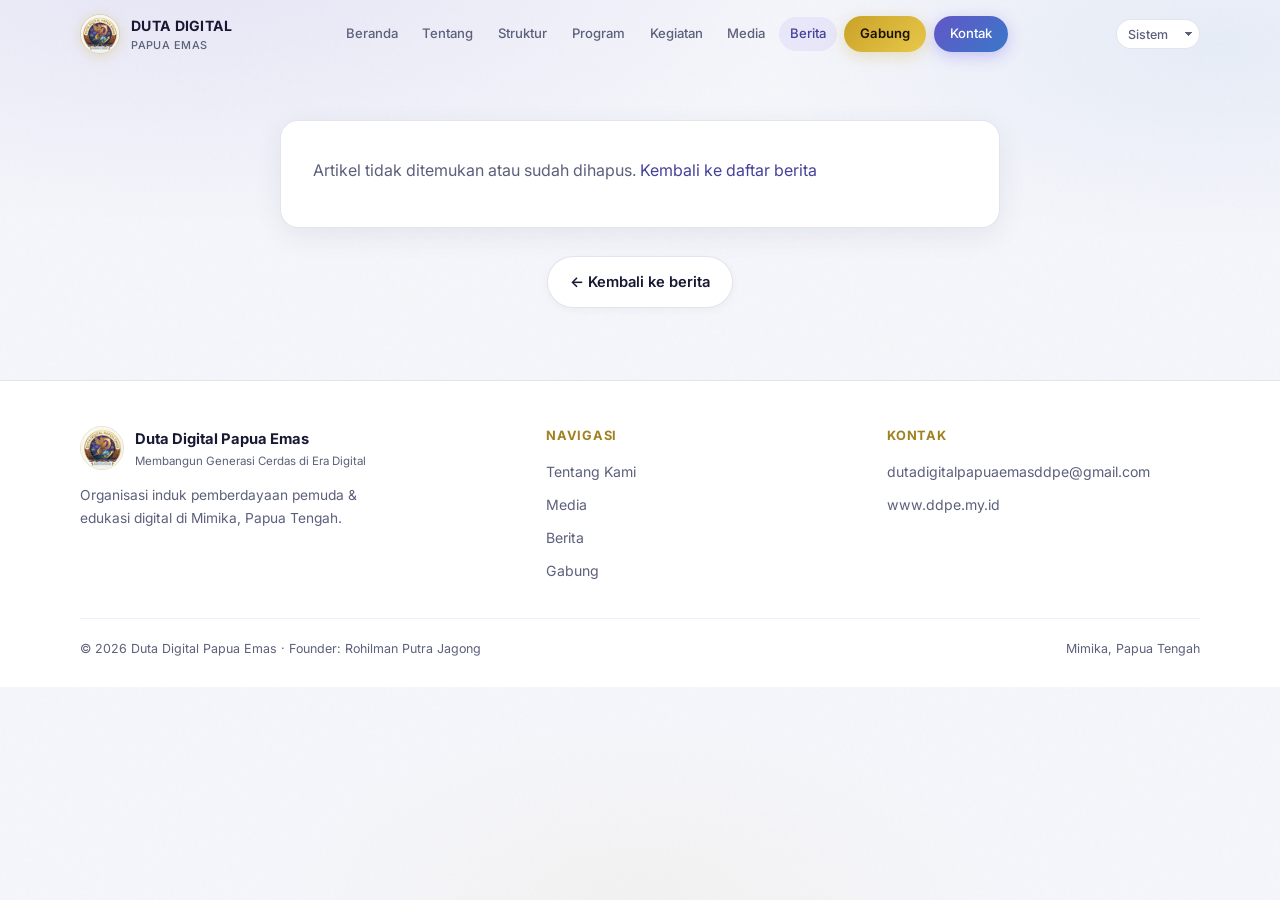
==== artikel.html @ 8ffb76f4 "Update DDPE website and Supabase integration" ====
<!DOCTYPE html>
<html lang="id">
<head>
  <meta charset="UTF-8" />
  <meta name="viewport" content="width=device-width, initial-scale=1.0" />
  <title>Artikel · Duta Digital Papua Emas</title>
  <meta name="description" content="Artikel resmi DDPE" />
  <link rel="canonical" href="https://ddpe.my.id/artikel.html" />
  <meta property="og:type" content="article" />
  <meta property="og:url" content="https://ddpe.my.id/artikel.html" />
  <meta property="og:title" content="Artikel · Duta Digital Papua Emas" />
  <meta property="og:description" content="Artikel resmi DDPE" />
  <meta property="og:image" content="https://ddpe.my.id/assets/logo-ddpe.jpg" />
  <link rel="icon" href="assets/logo-ddpe.jpg" />
  <link rel="preconnect" href="https://fonts.googleapis.com" />
  <link rel="preconnect" href="https://fonts.gstatic.com" crossorigin />
  <link href="https://fonts.googleapis.com/css2?family=Inter:wght@400;500;600;700;800&display=swap" rel="stylesheet" />
  <link rel="stylesheet" href="css/main.css" />
  <script>!function(){var e=localStorage.getItem("ddpe-theme")||"system",t=e==="dark"||e==="system"&&matchMedia("(prefers-color-scheme: dark)").matches;document.documentElement.classList.toggle("dark",t)}();</script>
  <style>
    .article-cover {
      width: 100%;
      max-height: 360px;
      object-fit: cover;
      border-radius: 14px;
      margin-bottom: 1.5rem;
      border: 1px solid var(--border);
    }
  </style>
</head>
<body>
  <div class="bg-layer"></div>
  <div class="bg-noise"></div>
  <nav class="navbar" id="navbar">
    <div class="container nav-inner">
      <a href="index.html" class="nav-brand">
        <img src="assets/logo-ddpe.jpg" alt="Logo DDPE" />
        <div>DUTA DIGITAL<span>PAPUA EMAS</span></div>
      </a>
      <button class="nav-toggle" id="navToggle" aria-label="Menu"><span></span><span></span><span></span></button>
      <div class="nav-links" id="navLinks">
        <a href="index.html">Beranda</a>
        <a href="tentang.html">Tentang</a>
        <a href="struktur.html">Struktur</a>
        <a href="program.html">Program</a>
        <a href="kegiatan.html">Kegiatan</a>
        <a href="media.html">Media</a>
        <a href="berita.html" class="active">Berita</a>
        <a href="gabung.html" class="btn-join">Gabung</a>
        <a href="kontak.html" class="btn-nav">Kontak</a>
      </div>
      <div id="theme-toggle-container"></div>
    </div>
  </nav>

  <div class="article-wrap">
    <div class="container">
      <article id="articleRoot" class="article-formal">
        <p style="color:var(--text-muted);">Memuat artikel…</p>
      </article>
      <div style="text-align:center;margin-top:1.75rem;">
        <a href="berita.html" class="btn btn-ghost">← Kembali ke berita</a>
      </div>
    </div>
  </div>

  <footer class="footer">
    <div class="container">
      <div class="footer-grid">
        <div>
          <div class="footer-brand">
            <img src="assets/logo-ddpe.jpg" alt="DDPE" />
            <div>
              <strong>Duta Digital Papua Emas</strong>
              <span>Membangun Generasi Cerdas di Era Digital</span>
            </div>
          </div>
          <p>Organisasi induk pemberdayaan pemuda &amp; edukasi digital di Mimika, Papua Tengah.</p>
        </div>
        <div>
          <h4>Navigasi</h4>
          <ul>
            <li><a href="tentang.html">Tentang Kami</a></li>
            <li><a href="media.html">Media</a></li>
            <li><a href="berita.html">Berita</a></li>
            <li><a href="gabung.html">Gabung</a></li>
          </ul>
        </div>
        <div>
          <h4>Kontak</h4>
          <ul>
            <li><a href="mailto:dutadigitalpapuaemasddpe@gmail.com">dutadigitalpapuaemasddpe@gmail.com</a></li>
            <li><a href="https://www.ddpe.my.id">www.ddpe.my.id</a></li>
          </ul>
        </div>
      </div>
      <div class="footer-bottom">
        <span>© 2026 Duta Digital Papua Emas · Founder: Rohilman Putra Jagong</span>
        <span>Mimika, Papua Tengah</span>
      </div>
    </div>
  </footer>
  <script src="js/news-config.js"></script>
  <script src="js/news-store.js"></script>
  <script src="js/theme.js" defer></script>
  <script src="js/main.js"></script>
  <script>
    (function () {
      var params = new URLSearchParams(location.search);
      var id = params.get("id") || "";
      var root = document.getElementById("articleRoot");
      DDPENews.byIdAsync(id).then(function (a) {
        if (!a) {
          root.innerHTML = '<p style="color:var(--text-muted);">Artikel tidak ditemukan atau sudah dihapus. <a href="berita.html" style="color:var(--purple-deep);">Kembali ke daftar berita</a></p>';
          return;
        }
        document.title = a.title + " · DDPE";
        var cover = DDPENews.coverOf(a, 0);
        var coverHtml = cover
          ? '<img class="article-cover" src="' + cover + '" alt="' + a.title.replace(/"/g, "&quot;") + '" />'
          : "";
        var lead = a.excerpt ? '<p class="lead">' + a.excerpt + '</p>' : "";
        var source = "";
        if (a.sourceUrl) {
          source =
            '<p style="margin-top:1.75rem;padding-top:1.25rem;border-top:1px solid var(--border);font-size:0.9rem;color:var(--text-muted);">' +
            'Sumber lengkap: <a href="' + a.sourceUrl + '" target="_blank" rel="noopener" style="color:var(--purple-deep);font-weight:600;">' +
            (a.sourceName || "Baca di Kompasiana") + " →</a></p>";
        }
        root.innerHTML =
          coverHtml +
          '<div class="kicker">' + (a.categoryLabel || "Berita").toUpperCase() + "</div>" +
          "<h1>" + a.title + "</h1>" +
          '<div class="byline-block"><strong>' + (a.author || "Tim Media DDPE") + "</strong> · " +
            DDPENews.formatDate(a.publishedAt) + " · Mimika, Papua Tengah</div>" +
          lead +
          '<div class="body">' + a.body + "</div>" +
          source;
      });
    })();
  </script>
</body>
</html>
---- css/main.css ----
/* ============================================
   DDPE Official Website — Light Premium 2026
   Ungu · biru · digital emas · tidak gelap
   ============================================ */

:root {
  --bg: #f5f6fb;
  --bg-soft: #e9ebf5;
  --bg-white: #ffffff;
  --bg-card: rgba(255, 255, 255, 0.78);
  --border: rgba(61, 68, 135, 0.14);
  --border-gold: rgba(184, 148, 40, 0.28);
  --text: #171832;
  --text-muted: #5c607b;
  --purple: #6356c7;
  --purple-deep: #45419a;
  --blue: #3978c9;
  --gold: #c5a33b;
  --gold-soft: #9f8120;
  --radius: 18px;
  --radius-sm: 12px;
  --shadow: 0 8px 28px rgba(43, 47, 92, 0.08);
  --shadow-hover: 0 12px 32px rgba(43, 47, 92, 0.13);
  --font: "Inter", system-ui, -apple-system, sans-serif;
  --ease: cubic-bezier(0.22, 1, 0.36, 1);
  --ease-out: cubic-bezier(0.16, 1, 0.3, 1);
}

html.dark {
  --bg: #11131f;
  --bg-soft: #1b1e2f;
  --bg-white: #202337;
  --bg-card: rgba(32, 35, 55, 0.82);
  --border: rgba(174, 181, 255, 0.17);
  --text: #f2f3ff;
  --text-muted: #b8bdd4;
  --shadow: 0 10px 40px rgba(0, 0, 0, 0.22);
  --shadow-hover: 0 16px 48px rgba(0, 0, 0, 0.32);
}
html.dark .bg-layer {
  background:
    radial-gradient(ellipse 90% 55% at 15% -5%, rgba(99, 86, 199, 0.18), transparent 55%),
    radial-gradient(ellipse 70% 45% at 95% 5%, rgba(57, 120, 201, 0.12), transparent 50%),
    radial-gradient(ellipse 50% 35% at 50% 100%, rgba(197, 163, 59, 0.06), transparent 55%),
    var(--bg);
}
html.dark .navbar.scrolled { background: rgba(25, 23, 39, 0.9); }
html.dark .float-card { background: rgba(33, 31, 49, 0.92); }
html.dark .nav-toggle, html.dark .btn-ghost, html.dark .feature-item,
html.dark .media-filter select, html.dark .editor-box input,
html.dark .editor-box select, html.dark .editor-box textarea { background: var(--bg-white); color: var(--text); }

.theme-switcher { display: inline-flex; align-items: center; margin-left: .4rem; }
.theme-switcher select {
  appearance: none; border: 1px solid var(--border); border-radius: 999px;
  padding: .4rem 1.8rem .4rem .7rem; color: var(--text-muted); background: var(--bg-white);
  font: 500 .78rem var(--font); cursor: pointer;
  background-image: linear-gradient(45deg, transparent 50%, currentColor 50%), linear-gradient(135deg, currentColor 50%, transparent 50%);
  background-position: calc(100% - 10px) 50%, calc(100% - 6px) 50%;
  background-size: 4px 4px, 4px 4px; background-repeat: no-repeat;
}
.theme-switcher select:focus { outline: 2px solid rgba(107, 78, 240, .35); outline-offset: 2px; }
@media (max-width: 900px) { .theme-switcher { margin: .35rem 0; } }

*, *::before, *::after { box-sizing: border-box; margin: 0; padding: 0; }
html { scroll-behavior: smooth; font-size: 16px; }
body {
  font-family: var(--font);
  background: var(--bg);
  color: var(--text);
  line-height: 1.65;
  overflow-x: hidden;
  -webkit-font-smoothing: antialiased;
}
img { max-width: 100%; display: block; }
a { color: inherit; text-decoration: none; }
ul { list-style: none; }

.bg-layer {
  position: fixed; inset: 0; z-index: -2;
  background:
    radial-gradient(ellipse 90% 55% at 15% -5%, rgba(99, 86, 199, 0.11), transparent 55%),
    radial-gradient(ellipse 70% 45% at 95% 5%, rgba(57, 120, 201, 0.08), transparent 50%),
    radial-gradient(ellipse 50% 35% at 50% 100%, rgba(197, 163, 59, 0.05), transparent 55%),
    var(--bg);
}
.bg-noise {
  position: fixed; inset: 0; z-index: -1; opacity: 0.03; pointer-events: none;
  background-image: url("data:image/svg+xml,%3Csvg viewBox='0 0 256 256' xmlns='http://www.w3.org/2000/svg'%3E%3Cfilter id='n'%3E%3CfeTurbulence type='fractalNoise' baseFrequency='0.9' numOctaves='4' stitchTiles='stitch'/%3E%3C/filter%3E%3Crect width='100%25' height='100%25' filter='url(%23n)'/%3E%3C/svg%3E");
}
.container { width: min(1120px, 92%); margin-inline: auto; }
.section { padding: 5rem 0; position: relative; }
.section-label {
  display: inline-flex; align-items: center; gap: 0.5rem;
  font-size: 0.75rem; font-weight: 600; letter-spacing: 0.12em; text-transform: uppercase;
  color: var(--gold-soft); margin-bottom: 0.9rem;
}
.section-label::before {
  content: ""; width: 18px; height: 2px;
  background: linear-gradient(90deg, var(--gold), transparent); border-radius: 2px;
}
.section-title {
  font-size: clamp(1.7rem, 3.8vw, 2.4rem); font-weight: 700; line-height: 1.2;
  letter-spacing: -0.02em; margin-bottom: 0.9rem; color: var(--text);
}
.section-desc { color: var(--text-muted); max-width: 540px; font-size: 1.05rem; }

.navbar {
  position: fixed; top: 0; left: 0; right: 0; z-index: 100; padding: 0.85rem 0;
  transition: background 0.35s var(--ease), box-shadow 0.35s var(--ease), padding 0.3s var(--ease);
  border-bottom: 1px solid transparent;
}
.navbar.scrolled {
  background: rgba(255, 255, 255, 0.88);
  backdrop-filter: blur(16px) saturate(1.3);
  -webkit-backdrop-filter: blur(16px) saturate(1.3);
  border-bottom-color: var(--border);
  box-shadow: 0 4px 24px rgba(26, 20, 51, 0.06);
  padding: 0.55rem 0;
}
.nav-inner { display: flex; align-items: center; justify-content: space-between; gap: 1rem; }
.nav-brand {
  display: flex; align-items: center; gap: 0.7rem; font-weight: 700;
  font-size: 0.88rem; letter-spacing: 0.02em; color: var(--text);
}
.nav-brand img {
  width: 40px; height: 40px; border-radius: 50%; object-fit: cover;
  border: 1.5px solid var(--border-gold); box-shadow: 0 2px 12px rgba(201, 162, 39, 0.25);
}
.nav-brand span { display: block; font-size: 0.68rem; font-weight: 500; color: var(--text-muted); letter-spacing: 0.04em; }
.nav-links { display: flex; align-items: center; gap: 0.15rem; flex-wrap: wrap; justify-content: flex-end; }
.nav-links a {
  padding: 0.4rem 0.7rem; font-size: 0.82rem; font-weight: 500; color: var(--text-muted);
  border-radius: 999px; transition: color 0.25s var(--ease), background 0.25s var(--ease); white-space: nowrap;
}
.nav-links a:hover, .nav-links a.active { color: var(--purple-deep); background: rgba(107, 78, 240, 0.08); }
.nav-links .btn-nav {
  margin-left: 0.35rem; background: linear-gradient(135deg, var(--purple), var(--blue));
  color: #fff !important; padding: 0.45rem 1rem; box-shadow: 0 4px 16px rgba(107, 78, 240, 0.3);
}
.nav-links .btn-nav:hover { background: linear-gradient(135deg, #7c63f5, #60a5fa); transform: translateY(-1px); }
.nav-links .btn-join {
  margin-left: 0.25rem; background: linear-gradient(135deg, #c9a227, #e8c84a);
  color: #1a1205 !important; padding: 0.45rem 1rem; font-weight: 600;
  box-shadow: 0 4px 16px rgba(201, 162, 39, 0.28);
}
.nav-links .btn-join:hover { transform: translateY(-1px); box-shadow: 0 6px 20px rgba(201, 162, 39, 0.35); }
.nav-toggle {
  display: none; width: 42px; height: 42px; border: 1px solid var(--border); border-radius: 10px;
  background: var(--bg-white); cursor: pointer; align-items: center; justify-content: center;
  flex-direction: column; gap: 5px;
}
.nav-toggle span { display: block; width: 18px; height: 2px; background: var(--text); border-radius: 2px; }

.btn {
  display: inline-flex; align-items: center; justify-content: center; gap: 0.5rem;
  padding: 0.8rem 1.4rem; font-size: 0.92rem; font-weight: 600; border-radius: 999px; border: none; cursor: pointer;
  transition: transform 0.3s var(--ease), box-shadow 0.3s var(--ease), background 0.3s var(--ease);
}
.btn-primary {
  background: linear-gradient(135deg, var(--purple) 0%, var(--blue) 100%); color: #fff;
  box-shadow: 0 8px 24px rgba(107, 78, 240, 0.35);
}
.btn-primary:hover { transform: translateY(-2px); box-shadow: 0 12px 32px rgba(107, 78, 240, 0.42); }
.btn-ghost {
  background: var(--bg-white); border: 1px solid var(--border); color: var(--text);
  box-shadow: 0 2px 10px rgba(26, 20, 51, 0.04);
}
.btn-ghost:hover { border-color: rgba(107, 78, 240, 0.25); transform: translateY(-2px); box-shadow: var(--shadow); }
.btn-gold {
  background: linear-gradient(135deg, #c9a227, #e8c84a); color: #1a1205;
  box-shadow: 0 8px 24px rgba(201, 162, 39, 0.28);
}
.btn-gold:hover { transform: translateY(-2px); box-shadow: 0 12px 32px rgba(201, 162, 39, 0.35); }

.glass {
  background: var(--bg-card); border: 1px solid var(--border); border-radius: var(--radius);
  backdrop-filter: blur(10px) saturate(1.08); -webkit-backdrop-filter: blur(10px) saturate(1.08);
  box-shadow: var(--shadow), inset 0 1px 0 rgba(255, 255, 255, 0.34);
}
.glass-gold { border-color: var(--border-gold); box-shadow: 0 10px 36px rgba(201, 162, 39, 0.1); }

.hero { min-height: 92vh; display: flex; align-items: center; padding: 7rem 0 3.5rem; position: relative; }
.hero-grid { display: grid; grid-template-columns: 1.15fr 0.85fr; gap: 2.5rem; align-items: center; }
.hero-badge {
  display: inline-flex; align-items: center; gap: 0.5rem; padding: 0.35rem 0.9rem;
  font-size: 0.72rem; font-weight: 600; letter-spacing: 0.08em; text-transform: uppercase;
  color: var(--gold-soft); background: rgba(201, 162, 39, 0.12); border: 1px solid var(--border-gold);
  border-radius: 999px; margin-bottom: 1.35rem;
}
.hero h1 {
  font-size: clamp(2rem, 4.8vw, 3.15rem); font-weight: 800; line-height: 1.12;
  letter-spacing: -0.03em; margin-bottom: 1.15rem; color: var(--text);
}
.hero h1 .line-accent {
  background: linear-gradient(120deg, var(--gold-soft), var(--purple) 55%, var(--blue));
  -webkit-background-clip: text; background-clip: text; color: transparent;
}
.hero-desc { color: var(--text-muted); font-size: 1.08rem; max-width: 480px; margin-bottom: 1.85rem; }
.hero-actions { display: flex; flex-wrap: wrap; gap: 0.8rem; }
.hero-visual { position: relative; display: flex; justify-content: center; align-items: center; }
.hero-logo-ring {
  width: min(300px, 68vw); height: min(300px, 68vw); border-radius: 50%; padding: 7px;
  background: linear-gradient(145deg, rgba(201, 162, 39, 0.55), rgba(107, 78, 240, 0.45), rgba(59, 130, 246, 0.35));
  animation: spin-slow 30s linear infinite; box-shadow: 0 20px 60px rgba(107, 78, 240, 0.18);
}
.hero-logo-ring-inner {
  width: 100%; height: 100%; border-radius: 50%; background: var(--bg-white);
  display: flex; align-items: center; justify-content: center;
  animation: spin-slow 30s linear infinite reverse;
}
.hero-logo-ring-inner img { width: 88%; height: 88%; border-radius: 50%; object-fit: cover; }
.float-card {
  position: absolute; display: flex; align-items: center; gap: 0.6rem; padding: 0.65rem 0.95rem;
  background: rgba(255, 255, 255, 0.92); border: 1px solid var(--border); border-radius: 14px;
  backdrop-filter: blur(12px); box-shadow: 0 12px 36px rgba(26, 20, 51, 0.1);
  font-size: 0.8rem; font-weight: 600; color: var(--text); animation: float-y 5s ease-in-out infinite;
}
.float-card img { width: 34px; height: 34px; border-radius: 8px; object-fit: cover; }
.float-card .tag { font-size: 0.62rem; color: var(--gold-soft); letter-spacing: 0.06em; text-transform: uppercase; font-weight: 600; }
.float-card.p1 { top: 6%; left: -6%; }
.float-card.p2 { bottom: 10%; right: -4%; animation-delay: 1.2s; }
@keyframes spin-slow { to { transform: rotate(360deg); } }
@keyframes float-y { 0%, 100% { transform: translateY(0); } 50% { transform: translateY(-10px); } }

.reveal { opacity: 0; transform: translateY(24px); transition: opacity 0.75s var(--ease-out), transform 0.75s var(--ease-out); }
.reveal.visible { opacity: 1; transform: translateY(0); }
.reveal-delay-1 { transition-delay: 0.1s; }
.reveal-delay-2 { transition-delay: 0.2s; }
.reveal-delay-3 { transition-delay: 0.3s; }
.reveal-delay-4 { transition-delay: 0.4s; }

.stats-strip { display: grid; grid-template-columns: repeat(4, 1fr); gap: 1rem; margin-top: 1.25rem; position: relative; z-index: 5; }
.stat-card { padding: 1.35rem 1.1rem; text-align: center; transition: transform 0.35s var(--ease), box-shadow 0.35s var(--ease); }
.stat-card:hover { transform: translateY(-4px); box-shadow: var(--shadow-hover); }
.stat-num {
  font-size: 1.75rem; font-weight: 800;
  background: linear-gradient(120deg, var(--gold-soft), var(--purple));
  -webkit-background-clip: text; background-clip: text; color: transparent; line-height: 1.2;
}
.stat-label { font-size: 0.78rem; color: var(--text-muted); margin-top: 0.2rem; }

.dual-grid { display: grid; grid-template-columns: 1fr 1fr; gap: 2.25rem; align-items: center; }
.feature-list { margin-top: 1.35rem; display: flex; flex-direction: column; gap: 0.75rem; }
.feature-item {
  display: flex; gap: 0.8rem; align-items: flex-start; padding: 0.95rem 1.1rem;
  border-radius: var(--radius-sm); background: var(--bg-white); border: 1px solid var(--border);
  transition: border-color 0.3s var(--ease), box-shadow 0.3s var(--ease);
}
.feature-item:hover { border-color: rgba(107, 78, 240, 0.2); box-shadow: var(--shadow); }
.feature-icon {
  width: 38px; height: 38px; border-radius: 10px;
  background: linear-gradient(145deg, rgba(255, 255, 255, 0.62), rgba(99, 86, 199, 0.14));
  border: 1px solid rgba(255, 255, 255, 0.58);
  box-shadow: inset 0 1px 0 rgba(255, 255, 255, 0.68), 0 3px 10px rgba(69, 65, 154, 0.1);
  display: flex; align-items: center; justify-content: center; font-size: 1rem; flex-shrink: 0;
  color: var(--purple-deep); font-weight: 700;
}
html.dark .feature-icon {
  background: linear-gradient(145deg, rgba(255, 255, 255, 0.12), rgba(99, 86, 199, 0.22));
  border-color: rgba(255, 255, 255, 0.16);
  box-shadow: inset 0 1px 0 rgba(255, 255, 255, 0.2), 0 3px 10px rgba(0, 0, 0, 0.16);
}
.feature-item strong { display: block; font-size: 0.92rem; margin-bottom: 0.12rem; }
.feature-item p { font-size: 0.84rem; color: var(--text-muted); }

.pilar-grid { display: grid; grid-template-columns: 1fr 1fr; gap: 1.35rem; margin-top: 2.25rem; }
.pilar-card { padding: 1.6rem; position: relative; overflow: hidden; transition: transform 0.4s var(--ease), box-shadow 0.4s var(--ease); }
.pilar-card:hover { transform: translateY(-5px); box-shadow: var(--shadow-hover); }
.pilar-card::before {
  content: ""; position: absolute; top: 0; left: 0; right: 0; height: 3px;
  background: linear-gradient(90deg, var(--purple), var(--blue));
}
.pilar-card.gold::before { background: linear-gradient(90deg, var(--gold), #e8c84a); }
.pilar-head { display: flex; align-items: center; gap: 0.9rem; margin-bottom: 1rem; }
.pilar-head img { width: 52px; height: 52px; border-radius: 12px; object-fit: cover; border: 1px solid var(--border); }
.pilar-head h3 { font-size: 1.1rem; font-weight: 700; }
.pilar-head .sub { font-size: 0.78rem; color: var(--text-muted); }
.pilar-card p { color: var(--text-muted); font-size: 0.92rem; margin-bottom: 0.9rem; }
.pilar-roles { display: flex; flex-wrap: wrap; gap: 0.35rem; }
.pilar-roles span {
  font-size: 0.7rem; padding: 0.28rem 0.6rem; border-radius: 999px;
  background: var(--bg-soft); border: 1px solid var(--border); color: var(--text-muted);
}

.struct-grid { display: grid; grid-template-columns: repeat(3, 1fr); gap: 1.15rem; margin-top: 2.25rem; }
.struct-card { padding: 1.4rem; transition: transform 0.35s var(--ease); }
.struct-card:hover { transform: translateY(-3px); }
.struct-card h4 { font-size: 0.9rem; margin-bottom: 0.7rem; color: var(--gold-soft); }
.struct-card ul li {
  font-size: 0.86rem; color: var(--text-muted); padding: 0.32rem 0;
  border-bottom: 1px solid rgba(76, 47, 212, 0.06);
}
.struct-card ul li:last-child { border-bottom: none; }

.program-grid { display: grid; grid-template-columns: repeat(2, 1fr); gap: 1.35rem; margin-top: 2.25rem; }
.program-card { padding: 1.85rem; transition: transform 0.4s var(--ease); }
.program-card:hover { transform: translateY(-4px); }
.program-num { font-size: 0.72rem; font-weight: 700; letter-spacing: 0.1em; color: var(--gold-soft); margin-bottom: 0.65rem; }
.program-card h3 { font-size: 1.2rem; margin-bottom: 0.65rem; }
.program-card p { color: var(--text-muted); font-size: 0.92rem; }

.kegiatan-grid { display: grid; grid-template-columns: repeat(3, 1fr); gap: 1.15rem; margin-top: 2.25rem; }
.kegiatan-card { padding: 1.4rem; transition: transform 0.35s var(--ease), box-shadow 0.35s; }
.kegiatan-card:hover { transform: translateY(-4px); box-shadow: var(--shadow-hover); }
.kegiatan-card .badge {
  display: inline-block; font-size: 0.68rem; font-weight: 600; padding: 0.22rem 0.55rem;
  border-radius: 999px; background: rgba(107, 78, 240, 0.1); color: var(--purple-deep); margin-bottom: 0.75rem;
}
.kegiatan-card h3 { font-size: 1rem; margin-bottom: 0.45rem; }
.kegiatan-card p { font-size: 0.86rem; color: var(--text-muted); }

.media-grid { display: grid; grid-template-columns: repeat(3, 1fr); gap: 1.25rem; margin-top: 2.25rem; }
.media-card { overflow: hidden; transition: transform 0.35s var(--ease), box-shadow 0.35s; padding: 0; }
.media-card:hover { transform: translateY(-4px); box-shadow: var(--shadow-hover); }
.media-thumb {
  height: 140px;
  background: linear-gradient(135deg, rgba(99, 86, 199, 0.16), rgba(57, 120, 201, 0.13), rgba(197, 163, 59, 0.08));
  border-bottom: 1px solid var(--border);
  display: flex; align-items: center; justify-content: center; font-size: 2rem; color: var(--purple);
}
.media-body { padding: 1.25rem 1.35rem 1.45rem; }
.media-meta { font-size: 0.72rem; color: var(--text-muted); margin-bottom: 0.45rem; }
.media-card h3 { font-size: 1.02rem; margin-bottom: 0.45rem; line-height: 1.35; }
.media-card p { font-size: 0.86rem; color: var(--text-muted); }

.coming-wrap {
  min-height: 70vh; display: flex; align-items: center; justify-content: center;
  padding: 8rem 0 4rem; text-align: center;
}
.coming-box { max-width: 480px; padding: 2.75rem 2rem; }
.coming-box .badge-soon {
  display: inline-block; font-size: 0.72rem; font-weight: 700; letter-spacing: 0.12em;
  text-transform: uppercase; color: var(--gold-soft); background: rgba(201, 162, 39, 0.12);
  border: 1px solid var(--border-gold); padding: 0.35rem 0.9rem; border-radius: 999px; margin-bottom: 1.25rem;
}
.coming-box h1 { font-size: clamp(1.7rem, 4vw, 2.2rem); margin-bottom: 0.85rem; }
.coming-box p { color: var(--text-muted); margin-bottom: 1.75rem; }

.cta-band { padding: 3.25rem 2.25rem; text-align: center; position: relative; overflow: hidden; }
.cta-band::before {
  content: ""; position: absolute; inset: 0;
  background: linear-gradient(135deg, rgba(107, 78, 240, 0.08), rgba(59, 130, 246, 0.06), rgba(201, 162, 39, 0.06));
  pointer-events: none;
}
.cta-band h2 { font-size: clamp(1.4rem, 2.8vw, 1.9rem); margin-bottom: 0.65rem; position: relative; }
.cta-band p { color: var(--text-muted); max-width: 460px; margin: 0 auto 1.5rem; position: relative; }
.cta-band .hero-actions { justify-content: center; position: relative; }

.contact-grid { display: grid; grid-template-columns: 1fr 1fr; gap: 1.75rem; margin-top: 2.25rem; }
.contact-card { padding: 1.6rem; }
.contact-card h3 { font-size: 1.05rem; margin-bottom: 0.9rem; }
.contact-row { display: flex; gap: 0.8rem; align-items: flex-start; margin-bottom: 0.9rem; }
.contact-row .ico {
  width: 38px; height: 38px; border-radius: 12px;
  background: linear-gradient(145deg, rgba(255, 255, 255, 0.62), rgba(99, 86, 199, 0.14));
  border: 1px solid rgba(255, 255, 255, 0.58);
  box-shadow: inset 0 1px 0 rgba(255, 255, 255, 0.68), 0 3px 10px rgba(69, 65, 154, 0.1);
  display: flex; align-items: center; justify-content: center; flex-shrink: 0; color: var(--purple-deep); font-weight: 700;
}
html.dark .contact-row .ico { background: linear-gradient(145deg, rgba(255, 255, 255, 0.12), rgba(99, 86, 199, 0.22)); border-color: rgba(255, 255, 255, 0.16); box-shadow: inset 0 1px 0 rgba(255, 255, 255, 0.2), 0 3px 10px rgba(0, 0, 0, 0.16); }
.contact-row strong { display: block; font-size: 0.82rem; }
.contact-row span, .contact-row a { font-size: 0.88rem; color: var(--text-muted); }
.contact-row a:hover { color: var(--purple-deep); }

.footer {
  padding: 2.75rem 0 1.75rem; border-top: 1px solid var(--border); margin-top: 1.5rem; background: var(--bg-white);
}
.footer-grid { display: grid; grid-template-columns: 1.4fr 1fr 1fr; gap: 1.75rem; margin-bottom: 1.75rem; }
.footer-brand { display: flex; align-items: center; gap: 0.7rem; margin-bottom: 0.85rem; }
.footer-brand img { width: 44px; height: 44px; border-radius: 50%; object-fit: cover; border: 1px solid var(--border-gold); }
.footer-brand strong { font-size: 0.92rem; }
.footer-brand span { display: block; font-size: 0.72rem; color: var(--text-muted); }
.footer p { font-size: 0.86rem; color: var(--text-muted); max-width: 280px; }
.footer h4 { font-size: 0.8rem; letter-spacing: 0.06em; text-transform: uppercase; color: var(--gold-soft); margin-bottom: 0.75rem; }
.footer ul li { margin-bottom: 0.4rem; }
.footer ul a { font-size: 0.88rem; color: var(--text-muted); transition: color 0.2s; }
.footer ul a:hover { color: var(--purple-deep); }
.footer-bottom {
  padding-top: 1.25rem; border-top: 1px solid rgba(76, 47, 212, 0.08);
  display: flex; justify-content: space-between; align-items: center; flex-wrap: wrap; gap: 0.65rem;
  font-size: 0.78rem; color: var(--text-muted);
}

.page-header { padding: 7.5rem 0 2.5rem; text-align: center; }
.page-header h1 { font-size: clamp(1.85rem, 3.8vw, 2.6rem); font-weight: 800; letter-spacing: -0.02em; margin-bottom: 0.65rem; }
.page-header p { color: var(--text-muted); max-width: 520px; margin-inline: auto; font-size: 1.02rem; }

@media (max-width: 980px) {
  .nav-links a { font-size: 0.78rem; padding: 0.35rem 0.55rem; }
}
@media (max-width: 900px) {
  .hero-grid, .dual-grid, .pilar-grid, .program-grid, .contact-grid { grid-template-columns: 1fr; }
  .stats-strip { grid-template-columns: repeat(2, 1fr); }
  .struct-grid, .kegiatan-grid, .media-grid { grid-template-columns: 1fr; }
  .footer-grid { grid-template-columns: 1fr; }
  .float-card.p1 { left: 0; }
  .float-card.p2 { right: 0; }
}
@media (max-width: 768px) {
  .nav-links {
    display: none; position: absolute; top: 100%; left: 0; right: 0; flex-direction: column;
    background: rgba(255, 255, 255, 0.97); backdrop-filter: blur(16px); padding: 0.85rem;
    border-bottom: 1px solid var(--border); gap: 0.2rem; box-shadow: 0 12px 32px rgba(26, 20, 51, 0.08);
  }
  .nav-links.open { display: flex; }
  .nav-toggle { display: flex; }
  .hero { min-height: auto; padding-top: 6.25rem; }
  .section { padding: 3.25rem 0; }
}
@media (prefers-reduced-motion: reduce) {
  *, *::before, *::after { animation-duration: 0.01ms !important; transition-duration: 0.01ms !important; }
  .reveal { opacity: 1; transform: none; }
}


/* ===== Media hub (PTFI-style) ===== */
.media-hero {
  margin-top: 4.5rem;
  display: grid;
  grid-template-columns: 1.05fr 0.95fr;
  min-height: 380px;
  border-radius: 0 0 var(--radius) var(--radius);
  overflow: hidden;
  box-shadow: var(--shadow);
  background: var(--bg-white);
  border: 1px solid var(--border);
  border-top: none;
}

.media-hero-visual {
  position: relative;
  min-height: 320px;
  background:
    linear-gradient(145deg, rgba(26, 20, 51, 0.55), rgba(76, 47, 212, 0.35)),
    url("../assets/logo-ddpe.jpg") center/cover no-repeat;
  display: flex;
  align-items: flex-end;
  padding: 1.75rem;
}

.media-hero-visual::after {
  content: "";
  position: absolute;
  inset: 0;
  background: linear-gradient(to top, rgba(10, 8, 28, 0.75) 0%, rgba(10, 8, 28, 0.15) 55%, transparent 100%);
  pointer-events: none;
}

.media-hero-caption {
  position: relative;
  z-index: 1;
  color: #fff;
}

.media-hero-caption .tag {
  font-size: 0.7rem;
  font-weight: 700;
  letter-spacing: 0.1em;
  text-transform: uppercase;
  color: #f0d78c;
  margin-bottom: 0.4rem;
}

.media-hero-caption h2 {
  font-size: 1.35rem;
  font-weight: 700;
  line-height: 1.3;
  max-width: 280px;
}

.media-hero-menu {
  padding: 1.75rem 1.85rem 1.5rem;
  background: #f3f1fa;
  display: flex;
  flex-direction: column;
}

.media-hero-menu h3 {
  font-size: 0.78rem;
  font-weight: 700;
  letter-spacing: 0.12em;
  text-transform: uppercase;
  color: var(--purple);
  margin-bottom: 1rem;
}

.media-menu-list {
  display: flex;
  flex-direction: column;
  gap: 0.15rem;
  flex: 1;
}

.media-menu-list a {
  display: block;
  padding: 0.55rem 0.75rem;
  font-size: 0.95rem;
  color: var(--text);
  border-radius: 8px;
  transition: background 0.25s var(--ease), color 0.25s var(--ease), transform 0.25s var(--ease);
}

.media-menu-list a:hover,
.media-menu-list a.active {
  background: rgba(107, 78, 240, 0.1);
  color: var(--purple-deep);
  transform: translateX(3px);
}

.media-section {
  padding: 3.5rem 0 1rem;
}

.media-section-head {
  display: flex;
  align-items: flex-end;
  justify-content: space-between;
  gap: 1rem;
  flex-wrap: wrap;
  margin-bottom: 1.5rem;
}

.media-section-head h2 {
  font-size: clamp(1.4rem, 3vw, 1.85rem);
  font-weight: 700;
  letter-spacing: -0.02em;
}

.media-filter {
  display: inline-flex;
  align-items: center;
  gap: 0.5rem;
  font-size: 0.85rem;
  color: var(--text-muted);
}

.media-filter select {
  appearance: none;
  border: 1px solid var(--border);
  background: var(--bg-white);
  border-radius: 10px;
  padding: 0.45rem 2rem 0.45rem 0.85rem;
  font-size: 0.85rem;
  font-family: var(--font);
  color: var(--text);
  cursor: pointer;
  background-image: url("data:image/svg+xml,%3Csvg xmlns='http://www.w3.org/2000/svg' width='12' height='8' viewBox='0 0 12 8'%3E%3Cpath fill='%235c5678' d='M1 1l5 5 5-5'/%3E%3C/svg%3E");
  background-repeat: no-repeat;
  background-position: right 0.7rem center;
}

.news-grid {
  display: grid;
  grid-template-columns: 1.4fr 1fr;
  gap: 1.25rem;
}

.news-featured {
  position: relative;
  overflow: hidden;
  min-height: 320px;
  display: flex;
  flex-direction: column;
  justify-content: flex-end;
  padding: 1.5rem;
  background:
    linear-gradient(to top, rgba(26, 20, 51, 0.88) 0%, rgba(26, 20, 51, 0.25) 55%, transparent),
    linear-gradient(135deg, rgba(107, 78, 240, 0.35), rgba(59, 130, 246, 0.25));
  color: #fff;
  transition: transform 0.35s var(--ease), box-shadow 0.35s var(--ease);
}

.news-featured:hover {
  transform: translateY(-4px);
  box-shadow: var(--shadow-hover);
}

.news-featured .badge {
  display: inline-block;
  font-size: 0.68rem;
  font-weight: 700;
  letter-spacing: 0.08em;
  text-transform: uppercase;
  background: rgba(240, 215, 140, 0.2);
  color: #f0d78c;
  padding: 0.25rem 0.6rem;
  border-radius: 999px;
  margin-bottom: 0.75rem;
  width: fit-content;
}

.news-featured h3 {
  font-size: 1.35rem;
  font-weight: 700;
  line-height: 1.3;
  margin-bottom: 0.5rem;
}

.news-featured p {
  font-size: 0.9rem;
  opacity: 0.85;
  max-width: 420px;
}

.news-featured .date {
  font-size: 0.75rem;
  opacity: 0.7;
  margin-top: 0.75rem;
}

.news-list {
  display: flex;
  flex-direction: column;
  gap: 0.85rem;
}

.news-item {
  display: grid;
  grid-template-columns: 88px 1fr;
  gap: 0.9rem;
  padding: 0.85rem;
  transition: transform 0.3s var(--ease), box-shadow 0.3s var(--ease);
}

.news-item:hover {
  transform: translateY(-2px);
  box-shadow: var(--shadow-hover);
}

.news-thumb {
  width: 88px;
  height: 72px;
  border-radius: 10px;
  background: linear-gradient(145deg, rgba(255, 255, 255, 0.58), rgba(99, 86, 199, 0.16));
  border: 1px solid rgba(255, 255, 255, 0.52);
  box-shadow: inset 0 1px 0 rgba(255, 255, 255, 0.64), 0 3px 10px rgba(69, 65, 154, 0.08);
  display: flex;
  align-items: center;
  justify-content: center;
  font-size: 1.25rem;
  color: var(--purple);
  flex-shrink: 0;
}

.news-item h4 {
  font-size: 0.95rem;
  font-weight: 600;
  line-height: 1.35;
  margin-bottom: 0.25rem;
}

.news-item .meta {
  font-size: 0.75rem;
  color: var(--text-muted);
}

.video-grid {
  display: grid;
  grid-template-columns: repeat(3, 1fr);
  gap: 1.15rem;
}

.video-card {
  overflow: hidden;
  transition: transform 0.35s var(--ease), box-shadow 0.35s var(--ease);
  padding: 0;
}

.video-card:hover {
  transform: translateY(-4px);
  box-shadow: var(--shadow-hover);
}

.video-thumb {
  position: relative;
  height: 160px;
  background: linear-gradient(145deg, #2a2450, #4c2fd4 60%, #3b82f6);
  display: flex;
  align-items: center;
  justify-content: center;
}

.video-thumb .play {
  width: 52px;
  height: 52px;
  border-radius: 50%;
  background: rgba(255, 255, 255, 0.7);
  border: 1px solid rgba(255, 255, 255, 0.78);
  backdrop-filter: blur(8px);
  -webkit-backdrop-filter: blur(8px);
  display: flex;
  align-items: center;
  justify-content: center;
  box-shadow: 0 8px 24px rgba(0, 0, 0, 0.2);
  transition: transform 0.3s var(--ease);
}

.video-card:hover .play { transform: scale(1.08); }

.video-thumb .play::after {
  content: "";
  width: 0;
  height: 0;
  border-style: solid;
  border-width: 8px 0 8px 14px;
  border-color: transparent transparent transparent var(--purple-deep);
  margin-left: 3px;
}

.video-body {
  padding: 1.1rem 1.2rem 1.25rem;
  background: var(--bg-white);
}

.video-body h3 {
  font-size: 0.98rem;
  font-weight: 600;
  line-height: 1.35;
  margin-bottom: 0.35rem;
}

.video-body .meta {
  font-size: 0.75rem;
  color: var(--text-muted);
}

.photo-grid {
  display: grid;
  grid-template-columns: repeat(4, 1fr);
  gap: 0.85rem;
}

.photo-item {
  aspect-ratio: 1;
  border-radius: var(--radius-sm);
  overflow: hidden;
  background: linear-gradient(135deg, rgba(99, 86, 199, 0.15), rgba(57, 120, 201, 0.1), rgba(197, 163, 59, 0.07));
  border: 1px solid var(--border);
  box-shadow: inset 0 1px 0 rgba(255, 255, 255, 0.46), 0 3px 10px rgba(69, 65, 154, 0.06);
  display: flex;
  align-items: center;
  justify-content: center;
  font-size: 1.5rem;
  color: var(--purple);
  transition: transform 0.35s var(--ease), box-shadow 0.35s var(--ease);
  cursor: default;
}

.photo-item:hover {
  transform: scale(1.03);
  box-shadow: var(--shadow);
}
html.dark .news-thumb,
html.dark .photo-item { box-shadow: inset 0 1px 0 rgba(255, 255, 255, 0.16), 0 3px 10px rgba(0, 0, 0, 0.16); }
html.dark .news-thumb { background: linear-gradient(145deg, rgba(255, 255, 255, 0.11), rgba(99, 86, 199, 0.22)); border-color: rgba(255, 255, 255, 0.15); }
html.dark .video-thumb .play { background: rgba(32, 35, 55, 0.72); border-color: rgba(255, 255, 255, 0.2); }

.media-empty {
  text-align: center;
  padding: 2.5rem 1.5rem;
  color: var(--text-muted);
  font-size: 0.95rem;
}

.media-empty strong {
  display: block;
  color: var(--text);
  font-size: 1.05rem;
  margin-bottom: 0.35rem;
}

@media (max-width: 900px) {
  .media-hero { grid-template-columns: 1fr; }
  .media-hero-visual { min-height: 220px; }
  .news-grid { grid-template-columns: 1fr; }
  .video-grid { grid-template-columns: 1fr; }
  .photo-grid { grid-template-columns: repeat(2, 1fr); }
}


/* ===== Article reader & editor ===== */
.article-wrap { padding: 7.5rem 0 3rem; }
.article-card {
  max-width: 760px;
  margin: 0 auto;
  padding: 2rem 1.75rem 2.5rem;
}
.article-card .badge {
  display: inline-block;
  font-size: 0.7rem;
  font-weight: 700;
  letter-spacing: 0.08em;
  text-transform: uppercase;
  color: var(--purple-deep);
  background: rgba(107, 78, 240, 0.1);
  padding: 0.28rem 0.65rem;
  border-radius: 999px;
  margin-bottom: 1rem;
}
.article-card h1 {
  font-size: clamp(1.6rem, 3.5vw, 2.2rem);
  font-weight: 800;
  line-height: 1.25;
  letter-spacing: -0.02em;
  margin-bottom: 0.85rem;
}
.article-meta {
  font-size: 0.88rem;
  color: var(--text-muted);
  margin-bottom: 1.75rem;
  padding-bottom: 1.25rem;
  border-bottom: 1px solid var(--border);
}
.article-body {
  font-size: 1.05rem;
  line-height: 1.8;
  color: var(--text);
}
.article-body p { margin-bottom: 1.1rem; }
.article-body strong { font-weight: 650; }
.article-body em { font-style: italic; }

.news-list-page { padding: 7.5rem 0 3rem; }
.news-filters {
  display: flex;
  flex-wrap: wrap;
  gap: 0.45rem;
  margin-bottom: 1.75rem;
}
.news-filters button {
  border: 1px solid var(--border);
  background: var(--bg-white);
  color: var(--text-muted);
  font-family: var(--font);
  font-size: 0.82rem;
  font-weight: 500;
  padding: 0.4rem 0.9rem;
  border-radius: 999px;
  cursor: pointer;
  transition: all 0.25s var(--ease);
}
.news-filters button.active,
.news-filters button:hover {
  background: rgba(107, 78, 240, 0.1);
  color: var(--purple-deep);
  border-color: rgba(107, 78, 240, 0.25);
}

.editor-wrap { padding: 7.5rem 0 3rem; max-width: 720px; margin: 0 auto; }
.editor-box { padding: 1.75rem; }
.editor-box label {
  display: block;
  font-size: 0.82rem;
  font-weight: 600;
  margin-bottom: 0.35rem;
  color: var(--text);
}
.editor-box input,
.editor-box select,
.editor-box textarea {
  width: 100%;
  border: 1px solid var(--border);
  border-radius: 12px;
  padding: 0.7rem 0.9rem;
  font-family: var(--font);
  font-size: 0.95rem;
  margin-bottom: 1rem;
  background: var(--bg-white);
  color: var(--text);
}
.editor-box textarea { min-height: 220px; resize: vertical; line-height: 1.6; }
.editor-box .hint { font-size: 0.78rem; color: var(--text-muted); margin-top: -0.65rem; margin-bottom: 1rem; }
.editor-msg {
  padding: 0.85rem 1rem;
  border-radius: 12px;
  margin-bottom: 1rem;
  font-size: 0.9rem;
  display: none;
}
.editor-msg.ok { display: block; background: rgba(34, 197, 94, 0.12); color: #166534; border: 1px solid rgba(34, 197, 94, 0.25); }
.editor-msg.err { display: block; background: rgba(239, 68, 68, 0.1); color: #991b1b; border: 1px solid rgba(239, 68, 68, 0.25); }
.lock-box { max-width: 400px; margin: 0 auto; padding: 2rem; text-align: center; }


/* ===== Welcome + Team (Beranda) ===== */
.welcome-band {
  padding: 1.25rem 1.5rem;
  margin-top: 1.5rem;
  display: flex;
  align-items: center;
  gap: 1rem;
  flex-wrap: wrap;
}
.welcome-band .wave {
  font-size: 1.5rem;
}
.welcome-band p {
  margin: 0;
  color: var(--text-muted);
  font-size: 0.98rem;
  flex: 1;
  min-width: 220px;
}
.welcome-band strong { color: var(--text); }

.team-section { padding: 4rem 0; }
.team-gallery {
  display: grid;
  grid-template-columns: 1.4fr 1fr 1fr;
  gap: 0.85rem;
  margin-top: 1.75rem;
}
.team-gallery figure {
  margin: 0;
  border-radius: var(--radius);
  overflow: hidden;
  border: 1px solid var(--border);
  background: var(--bg-white);
  box-shadow: var(--shadow);
  position: relative;
}
.team-gallery figure.main { grid-row: span 2; }
.team-gallery img {
  width: 100%;
  height: 100%;
  object-fit: cover;
  display: block;
  min-height: 180px;
  transition: transform 0.5s var(--ease);
}
.team-gallery figure.main img { min-height: 380px; }
.team-gallery figure:hover img { transform: scale(1.03); }
.team-gallery figcaption {
  position: absolute;
  left: 0; right: 0; bottom: 0;
  padding: 0.75rem 1rem;
  background: linear-gradient(to top, rgba(26,20,51,0.75), transparent);
  color: #fff;
  font-size: 0.78rem;
  font-weight: 500;
}

/* ===== Formal news portal ===== */
.news-masthead {
  border-bottom: 3px solid var(--text);
  padding-bottom: 0.85rem;
  margin-bottom: 1.75rem;
}
.news-masthead h1 {
  font-size: clamp(1.6rem, 3vw, 2rem);
  font-weight: 800;
  letter-spacing: -0.02em;
  margin: 0 0 0.25rem;
}
.news-masthead .deck {
  color: var(--text-muted);
  font-size: 0.95rem;
  margin: 0;
}

.news-formal-list {
  display: flex;
  flex-direction: column;
  gap: 0;
  background: var(--bg-white);
  border: 1px solid var(--border);
  border-radius: var(--radius);
  overflow: hidden;
  box-shadow: var(--shadow);
}
.news-formal-item {
  display: grid;
  grid-template-columns: 140px 1fr;
  gap: 1.15rem;
  padding: 1.25rem 1.35rem;
  border-bottom: 1px solid var(--border);
  text-decoration: none;
  color: inherit;
  transition: background 0.25s var(--ease);
}
.news-formal-item:last-child { border-bottom: none; }
.news-formal-item:hover { background: var(--bg-soft); }
.news-formal-thumb {
  width: 140px;
  height: 100px;
  border-radius: 8px;
  object-fit: cover;
  background: linear-gradient(135deg, rgba(107,78,240,0.12), rgba(201,162,39,0.1));
}
.news-formal-item .cat {
  font-size: 0.68rem;
  font-weight: 700;
  letter-spacing: 0.1em;
  text-transform: uppercase;
  color: var(--purple-deep);
  margin-bottom: 0.35rem;
}
.news-formal-item h3 {
  font-size: 1.12rem;
  font-weight: 700;
  line-height: 1.35;
  margin-bottom: 0.4rem;
  color: var(--text);
}
.news-formal-item:hover h3 { color: var(--purple-deep); }
.news-formal-item .excerpt {
  font-size: 0.9rem;
  color: var(--text-muted);
  line-height: 1.5;
  margin-bottom: 0.45rem;
}
.news-formal-item .byline {
  font-size: 0.75rem;
  color: var(--text-muted);
}

.news-featured-formal {
  display: grid;
  grid-template-columns: 1.2fr 1fr;
  gap: 0;
  background: var(--bg-white);
  border: 1px solid var(--border);
  border-radius: var(--radius);
  overflow: hidden;
  box-shadow: var(--shadow);
  margin-bottom: 1.5rem;
  text-decoration: none;
  color: inherit;
}
.news-featured-formal .img-wrap {
  min-height: 280px;
  background-size: cover;
  background-position: center;
  background-image: linear-gradient(135deg, #2a2450, #4c2fd4);
}
.news-featured-formal .body {
  padding: 1.75rem 1.6rem;
  display: flex;
  flex-direction: column;
  justify-content: center;
}
.news-featured-formal .cat {
  font-size: 0.7rem;
  font-weight: 700;
  letter-spacing: 0.12em;
  text-transform: uppercase;
  color: var(--gold-soft);
  margin-bottom: 0.65rem;
}
.news-featured-formal h2 {
  font-size: clamp(1.25rem, 2.5vw, 1.65rem);
  font-weight: 800;
  line-height: 1.25;
  margin-bottom: 0.75rem;
}
.news-featured-formal p {
  color: var(--text-muted);
  font-size: 0.95rem;
  line-height: 1.55;
  margin-bottom: 0.85rem;
}
.news-featured-formal .byline {
  font-size: 0.78rem;
  color: var(--text-muted);
  border-top: 1px solid var(--border);
  padding-top: 0.75rem;
}

/* Formal article page */
.article-formal {
  max-width: 720px;
  margin: 0 auto;
  background: var(--bg-white);
  border: 1px solid var(--border);
  border-radius: var(--radius);
  box-shadow: var(--shadow);
  padding: 2.25rem 2rem 2.75rem;
}
.article-formal .kicker {
  font-size: 0.72rem;
  font-weight: 700;
  letter-spacing: 0.14em;
  text-transform: uppercase;
  color: var(--purple-deep);
  margin-bottom: 0.85rem;
}
.article-formal h1 {
  font-size: clamp(1.65rem, 3.5vw, 2.35rem);
  font-weight: 800;
  line-height: 1.2;
  letter-spacing: -0.025em;
  margin-bottom: 1rem;
  color: var(--text);
}
.article-formal .byline-block {
  font-size: 0.88rem;
  color: var(--text-muted);
  padding-bottom: 1.25rem;
  margin-bottom: 1.5rem;
  border-bottom: 2px solid var(--text);
}
.article-formal .byline-block strong { color: var(--text); }
.article-formal .lead {
  font-size: 1.12rem;
  line-height: 1.65;
  color: var(--text);
  font-weight: 500;
  margin-bottom: 1.35rem;
}
.article-formal .body {
  font-size: 1.05rem;
  line-height: 1.85;
  color: #2a2540;
}
.article-formal .body p { margin-bottom: 1.15rem; }
.article-formal .body p:first-of-type::first-letter {
  font-size: 3.2rem;
  font-weight: 800;
  float: left;
  line-height: 0.85;
  padding-right: 0.5rem;
  padding-top: 0.15rem;
  color: var(--purple-deep);
}

.pengurus-bar {
  display: flex;
  flex-wrap: wrap;
  gap: 0.65rem;
  justify-content: center;
  margin-top: 2rem;
  padding-top: 1.5rem;
  border-top: 1px solid var(--border);
}

@media (max-width: 900px) {
  .team-gallery { grid-template-columns: 1fr; }
  .team-gallery figure.main { grid-row: auto; }
  .team-gallery figure.main img { min-height: 240px; }
  .news-featured-formal { grid-template-columns: 1fr; }
  .news-formal-item { grid-template-columns: 96px 1fr; gap: 0.85rem; }
  .news-formal-thumb { width: 96px; height: 72px; }
  .article-formal { padding: 1.5rem 1.15rem 2rem; }
}


/* ===== Intro motion (AE-style splash) ===== */
.intro-overlay {
  position: fixed;
  inset: 0;
  z-index: 9999;
  background: #0c0a18;
  display: flex;
  align-items: center;
  justify-content: center;
  overflow: hidden;
  transition: opacity 0.9s cubic-bezier(0.22, 1, 0.36, 1), visibility 0.9s;
}
.intro-overlay.is-done {
  opacity: 0;
  visibility: hidden;
  pointer-events: none;
}
.intro-bg {
  position: absolute;
  inset: 0;
  background:
    radial-gradient(ellipse 70% 50% at 30% 40%, rgba(107, 78, 240, 0.35), transparent 55%),
    radial-gradient(ellipse 60% 45% at 75% 60%, rgba(59, 130, 246, 0.22), transparent 50%),
    radial-gradient(ellipse 40% 30% at 50% 90%, rgba(201, 162, 39, 0.15), transparent 50%),
    #0c0a18;
}
.intro-orb {
  position: absolute;
  border-radius: 50%;
  filter: blur(40px);
  opacity: 0.45;
  animation: intro-orb 8s ease-in-out infinite alternate;
}
.intro-orb.o1 {
  width: 280px; height: 280px;
  background: #6b4ef0;
  top: 10%; left: 15%;
}
.intro-orb.o2 {
  width: 220px; height: 220px;
  background: #3b82f6;
  bottom: 15%; right: 12%;
  animation-delay: -2s;
}
.intro-orb.o3 {
  width: 160px; height: 160px;
  background: #c9a227;
  top: 55%; left: 55%;
  animation-delay: -4s;
}
@keyframes intro-orb {
  from { transform: translate(0, 0) scale(1); }
  to { transform: translate(30px, -20px) scale(1.15); }
}

.intro-content {
  position: relative;
  z-index: 2;
  text-align: center;
  padding: 2rem;
  max-width: 640px;
}
.intro-logo {
  width: 88px;
  height: 88px;
  border-radius: 50%;
  object-fit: cover;
  border: 2px solid rgba(201, 162, 39, 0.55);
  box-shadow: 0 0 0 8px rgba(107, 78, 240, 0.15), 0 20px 50px rgba(0,0,0,0.35);
  margin: 0 auto 1.5rem;
  opacity: 0;
  transform: scale(0.6);
  animation: intro-pop 0.9s cubic-bezier(0.22, 1, 0.36, 1) 0.15s forwards;
}
@keyframes intro-pop {
  to { opacity: 1; transform: scale(1); }
}

.intro-label {
  font-size: 0.72rem;
  font-weight: 700;
  letter-spacing: 0.2em;
  text-transform: uppercase;
  color: #f0d78c;
  margin-bottom: 1rem;
  opacity: 0;
  transform: translateY(12px);
  animation: intro-up 0.7s cubic-bezier(0.22, 1, 0.36, 1) 0.45s forwards;
}
.intro-title {
  font-size: clamp(1.85rem, 5vw, 2.75rem);
  font-weight: 800;
  line-height: 1.15;
  color: #fff;
  letter-spacing: -0.03em;
  margin-bottom: 1rem;
  opacity: 0;
  transform: translateY(18px);
  animation: intro-up 0.8s cubic-bezier(0.22, 1, 0.36, 1) 0.65s forwards;
}
.intro-title span {
  background: linear-gradient(120deg, #f0d78c, #a78bfa 50%, #60a5fa);
  -webkit-background-clip: text;
  background-clip: text;
  color: transparent;
}
.intro-sub {
  font-size: 1.02rem;
  color: rgba(244, 242, 255, 0.72);
  line-height: 1.6;
  margin-bottom: 2rem;
  opacity: 0;
  transform: translateY(14px);
  animation: intro-up 0.75s cubic-bezier(0.22, 1, 0.36, 1) 0.9s forwards;
}
@keyframes intro-up {
  to { opacity: 1; transform: translateY(0); }
}

.intro-bar {
  width: 120px;
  height: 3px;
  margin: 0 auto;
  border-radius: 3px;
  background: rgba(255,255,255,0.12);
  overflow: hidden;
  opacity: 0;
  animation: intro-up 0.5s ease 1.1s forwards;
}
.intro-bar > i {
  display: block;
  height: 100%;
  width: 0;
  background: linear-gradient(90deg, #c9a227, #6b4ef0, #3b82f6);
  border-radius: 3px;
  animation: intro-load 1.8s cubic-bezier(0.22, 1, 0.36, 1) 1.2s forwards;
}
@keyframes intro-load {
  to { width: 100%; }
}

.intro-skip {
  position: absolute;
  bottom: 1.5rem;
  right: 1.5rem;
  z-index: 3;
  background: transparent;
  border: 1px solid rgba(255,255,255,0.2);
  color: rgba(255,255,255,0.7);
  font-family: var(--font);
  font-size: 0.78rem;
  padding: 0.4rem 0.9rem;
  border-radius: 999px;
  cursor: pointer;
  transition: background 0.25s, color 0.25s;
}
.intro-skip:hover {
  background: rgba(255,255,255,0.1);
  color: #fff;
}

body.intro-active {
  overflow: hidden;
}

/* ===== Team gallery improved ===== */
.team-section { padding: 4.5rem 0; }
.team-showcase {
  margin-top: 2rem;
  display: grid;
  grid-template-columns: 1.55fr 1fr;
  gap: 1rem;
  align-items: stretch;
}
.team-main {
  position: relative;
  border-radius: 22px;
  overflow: hidden;
  min-height: 420px;
  border: 1px solid var(--border);
  box-shadow: 0 20px 50px rgba(76, 47, 212, 0.12);
}
.team-main img {
  width: 100%;
  height: 100%;
  object-fit: cover;
  display: block;
  min-height: 420px;
  transition: transform 0.7s var(--ease);
}
.team-main:hover img { transform: scale(1.04); }
.team-main .overlay {
  position: absolute;
  inset: 0;
  background: linear-gradient(to top, rgba(12, 10, 24, 0.82) 0%, rgba(12, 10, 24, 0.15) 45%, transparent 70%);
  display: flex;
  flex-direction: column;
  justify-content: flex-end;
  padding: 1.5rem 1.6rem;
  color: #fff;
}
.team-main .overlay .tag {
  font-size: 0.7rem;
  font-weight: 700;
  letter-spacing: 0.12em;
  text-transform: uppercase;
  color: #f0d78c;
  margin-bottom: 0.4rem;
}
.team-main .overlay h3 {
  font-size: 1.25rem;
  font-weight: 700;
  margin-bottom: 0.25rem;
}
.team-main .overlay p {
  font-size: 0.88rem;
  opacity: 0.85;
  margin: 0;
}

.team-side {
  display: grid;
  grid-template-rows: 1fr 1fr;
  gap: 1rem;
}
.team-side figure {
  margin: 0;
  position: relative;
  border-radius: 18px;
  overflow: hidden;
  border: 1px solid var(--border);
  box-shadow: var(--shadow);
  min-height: 200px;
}
.team-side img {
  width: 100%;
  height: 100%;
  object-fit: cover;
  min-height: 200px;
  transition: transform 0.6s var(--ease);
}
.team-side figure:hover img { transform: scale(1.05); }
.team-side figcaption {
  position: absolute;
  left: 0; right: 0; bottom: 0;
  padding: 0.85rem 1rem;
  background: linear-gradient(to top, rgba(12,10,24,0.75), transparent);
  color: #fff;
  font-size: 0.8rem;
  font-weight: 500;
}

@media (max-width: 900px) {
  .team-showcase { grid-template-columns: 1fr; }
  .team-main, .team-main img { min-height: 280px; }
  .team-side { grid-template-columns: 1fr 1fr; grid-template-rows: 1fr; }
  .team-side figure, .team-side img { min-height: 160px; }
}
@media (max-width: 560px) {
  .team-side { grid-template-columns: 1fr; }
}

#featuredRoot:empty { display: none !important; min-height: 0; }
.news-featured-formal { margin-bottom: 1.5rem; }
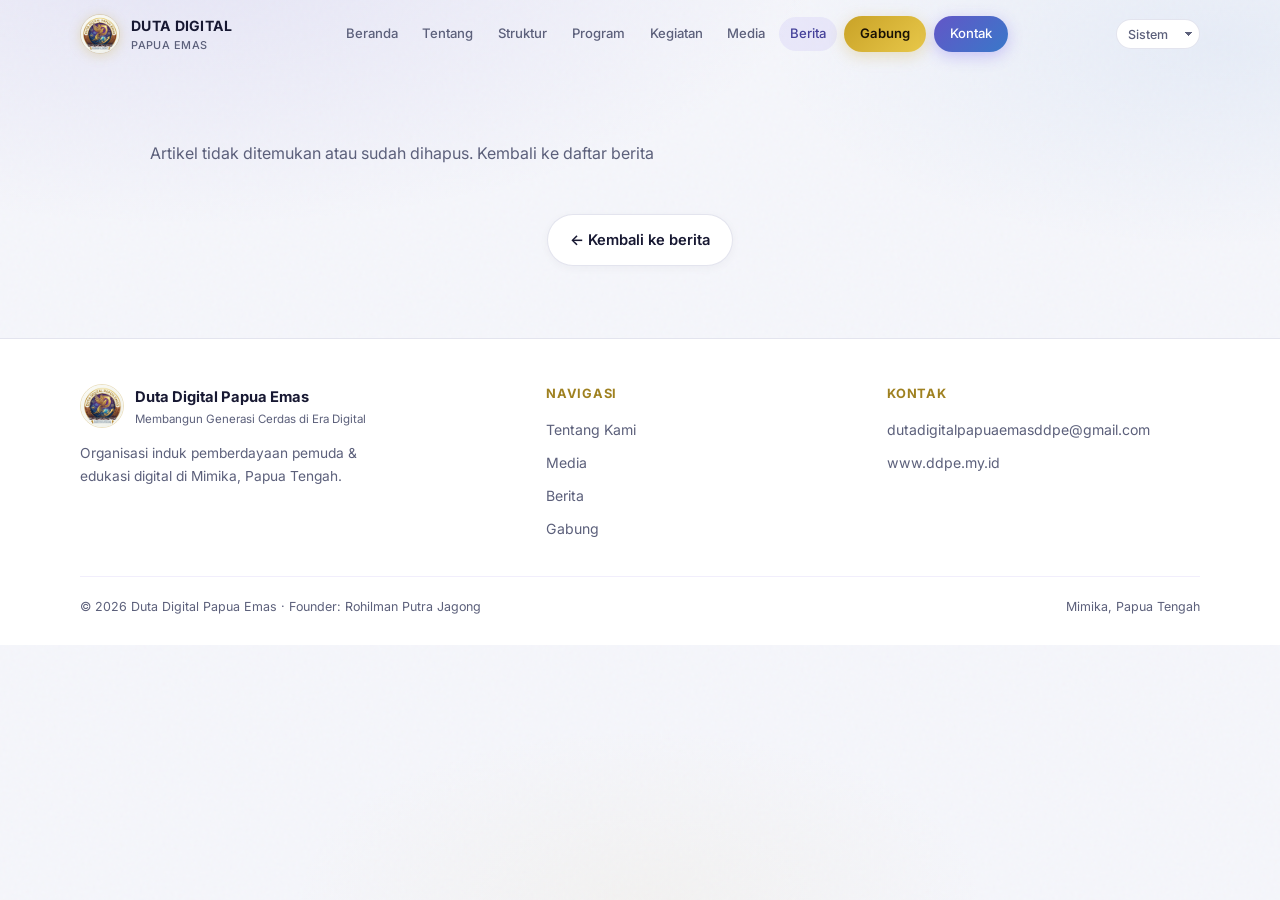
==== commit e09944ca: "Update fitur interaktif berita dan media center" ====
--- a/artikel.html
+++ b/artikel.html
@@ -17,16 +17,6 @@
   <link href="https://fonts.googleapis.com/css2?family=Inter:wght@400;500;600;700;800&display=swap" rel="stylesheet" />
   <link rel="stylesheet" href="css/main.css" />
   <script>!function(){var e=localStorage.getItem("ddpe-theme")||"system",t=e==="dark"||e==="system"&&matchMedia("(prefers-color-scheme: dark)").matches;document.documentElement.classList.toggle("dark",t)}();</script>
-  <style>
-    .article-cover {
-      width: 100%;
-      max-height: 360px;
-      object-fit: cover;
-      border-radius: 14px;
-      margin-bottom: 1.5rem;
-      border: 1px solid var(--border);
-    }
-  </style>
 </head>
 <body>
   <div class="bg-layer"></div>
@@ -55,9 +45,9 @@
 
   <div class="article-wrap">
     <div class="container">
-      <article id="articleRoot" class="article-formal">
-        <p style="color:var(--text-muted);">Memuat artikel…</p>
-      </article>
+      <main id="articleRoot" class="article-layout">
+        <p style="color:var(--text-muted);">Memuat artikel...</p>
+      </main>
       <div style="text-align:center;margin-top:1.75rem;">
         <a href="berita.html" class="btn btn-ghost">← Kembali ke berita</a>
       </div>
@@ -102,6 +92,7 @@
   </footer>
   <script src="js/news-config.js"></script>
   <script src="js/news-store.js"></script>
+  <script src="js/article-engagement.js"></script>
   <script src="js/theme.js" defer></script>
   <script src="js/main.js"></script>
   <script>
@@ -109,33 +100,96 @@
       var params = new URLSearchParams(location.search);
       var id = params.get("id") || "";
       var root = document.getElementById("articleRoot");
+      var escapeHtml = function (value) {
+        return String(value || "").replace(/&/g, "&amp;").replace(/</g, "&lt;").replace(/>/g, "&gt;").replace(/"/g, "&quot;");
+      };
+      var safeUrl = function (value) {
+        var url = String(value || "");
+        return /^(https?:|assets\/|\/)/i.test(url) ? url.replace(/'/g, "%27") : "";
+      };
+      var readingTime = function (body) {
+        var words = String(body || "").replace(/<[^>]+>/g, " ").trim().split(/\s+/).filter(Boolean).length;
+        return Math.max(1, Math.ceil(words / 200));
+      };
+      var formatCommentDate = function (date) {
+        return new Date(date).toLocaleDateString("id-ID", { day: "numeric", month: "long", year: "numeric" });
+      };
+      var relatedCards = function (article) {
+        return DDPENews.allPublished().filter(function (item) { return item.id !== article.id; }).slice(0, 3).map(function (item, index) {
+          return '<a class="related-card" href="artikel.html?id=' + encodeURIComponent(item.id) + '">' +
+            '<img src="' + escapeHtml(safeUrl(DDPENews.coverOf(item, index + 1))) + '" alt="" loading="lazy">' +
+            '<span>' + escapeHtml(item.categoryLabel || "Berita") + '</span><h3>' + escapeHtml(item.title) + '</h3>' +
+            '<small>' + escapeHtml(DDPENews.formatDate(item.publishedAt)) + '</small></a>';
+        }).join("");
+      };
+      var renderEngagement = function (article) {
+        var articleId = escapeHtml(article.id);
+        var section = document.getElementById("engagementRoot");
+        var comments = document.getElementById("commentsRoot");
+        var likeCount = document.getElementById("likeCount");
+        var likeButton = document.getElementById("likeButton");
+        var commentList = document.getElementById("commentList");
+        var commentForm = document.getElementById("commentForm");
+        var liked = DDPEEngagement.hasLiked(article.id);
+        var count = 0;
+        if (!section || !comments) return;
+        DDPEngagement.getLikes(article.id).then(function (value) {
+          count = value; likeCount.textContent = String(count); likeButton.classList.toggle("is-liked", liked);
+        }).catch(function () { likeCount.textContent = "0"; });
+        likeButton.addEventListener("click", function () {
+          var nextLiked = !liked;
+          liked = nextLiked; count = Math.max(0, count + (nextLiked ? 1 : -1));
+          likeCount.textContent = String(count); likeButton.classList.toggle("is-liked", liked);
+          DDPEngagement.toggleLike(article.id, nextLiked).catch(function () {
+            liked = !nextLiked; count = Math.max(0, count + (nextLiked ? -1 : 1));
+            likeCount.textContent = String(count); likeButton.classList.toggle("is-liked", liked);
+          });
+        });
+        var renderComments = function (items) {
+          if (!items.length) { commentList.innerHTML = '<p class="comment-empty">Jadilah yang pertama berkomentar di artikel ini.</p>'; return; }
+          commentList.innerHTML = items.map(function (item) {
+            return '<article class="comment-item"><strong>' + escapeHtml(item.user_name) + '</strong><time datetime="' + escapeHtml(item.created_at) + '">' + formatCommentDate(item.created_at) + '</time><p>' + escapeHtml(item.comment_text) + '</p></article>';
+          }).join("");
+        };
+        DDPEngagement.getComments(article.id).then(renderComments).catch(function () { renderComments([]); });
+        commentForm.addEventListener("submit", function (event) {
+          event.preventDefault();
+          var submit = commentForm.querySelector("button[type=submit]");
+          var name = commentForm.elements.user_name.value.trim();
+          var text = commentForm.elements.comment_text.value.trim();
+          if (!name || !text) return;
+          submit.disabled = true; submit.textContent = "Mengirim...";
+          DDPEngagement.addComment(article.id, name, text).then(function (newComment) {
+            commentForm.reset(); return DDPEngagement.getComments(article.id).then(renderComments);
+          }).catch(function () { alert("Komentar belum dapat dikirim. Silakan coba lagi."); }).finally(function () { submit.disabled = false; submit.textContent = "Kirim Komentar"; });
+        });
+      };
       DDPENews.byIdAsync(id).then(function (a) {
         if (!a) {
-          root.innerHTML = '<p style="color:var(--text-muted);">Artikel tidak ditemukan atau sudah dihapus. <a href="berita.html" style="color:var(--purple-deep);">Kembali ke daftar berita</a></p>';
+          root.innerHTML = '<p class="article-not-found">Artikel tidak ditemukan atau sudah dihapus. <a href="berita.html">Kembali ke daftar berita</a></p>';
           return;
         }
         document.title = a.title + " · DDPE";
-        var cover = DDPENews.coverOf(a, 0);
-        var coverHtml = cover
-          ? '<img class="article-cover" src="' + cover + '" alt="' + a.title.replace(/"/g, "&quot;") + '" />'
-          : "";
-        var lead = a.excerpt ? '<p class="lead">' + a.excerpt + '</p>' : "";
-        var source = "";
-        if (a.sourceUrl) {
-          source =
-            '<p style="margin-top:1.75rem;padding-top:1.25rem;border-top:1px solid var(--border);font-size:0.9rem;color:var(--text-muted);">' +
-            'Sumber lengkap: <a href="' + a.sourceUrl + '" target="_blank" rel="noopener" style="color:var(--purple-deep);font-weight:600;">' +
-            (a.sourceName || "Baca di Kompasiana") + " →</a></p>";
-        }
+        var cover = safeUrl(DDPENews.coverOf(a, 0));
         root.innerHTML =
-          coverHtml +
-          '<div class="kicker">' + (a.categoryLabel || "Berita").toUpperCase() + "</div>" +
-          "<h1>" + a.title + "</h1>" +
-          '<div class="byline-block"><strong>' + (a.author || "Tim Media DDPE") + "</strong> · " +
-            DDPENews.formatDate(a.publishedAt) + " · Mimika, Papua Tengah</div>" +
-          lead +
-          '<div class="body">' + a.body + "</div>" +
-          source;
+          '<article class="article-formal"><nav class="article-breadcrumb"><a href="index.html">Beranda</a><span>/</span><a href="berita.html">Berita</a><span>/</span><strong>' + escapeHtml(a.categoryLabel || "Rilis") + '</strong></nav>' +
+          '<div class="article-kicker">' + escapeHtml(a.categoryLabel || "Rilis") + '</div><h1>' + escapeHtml(a.title) + '</h1>' +
+          '<div class="article-meta"><strong>Tim Media DDPE</strong><span>' + escapeHtml(DDPENews.formatDate(a.publishedAt)) + '</span><span>' + readingTime(a.body) + ' menit baca</span></div>' +
+          '<figure class="article-hero"><img src="' + escapeHtml(cover) + '" alt="' + escapeHtml(a.title) + '"><figcaption>Dokumentasi dan arsip resmi Duta Digital Papua Emas.</figcaption></figure>' +
+          (a.excerpt ? '<p class="article-lead">' + escapeHtml(a.excerpt) + '</p>' : '') + '<div class="article-body">' + a.body + '</div>' +
+          (a.sourceUrl ? '<p class="article-source">Sumber lengkap: <a href="' + escapeHtml(a.sourceUrl) + '" target="_blank" rel="noopener">' + escapeHtml(a.sourceName || "Baca sumber asli") + '</a></p>' : '') +
+          '<section id="engagementRoot" class="article-engagement"><div class="share-bar"><span>Bagikan artikel</span><button type="button" data-share="whatsapp">WhatsApp</button><button type="button" data-share="facebook">Facebook</button><button type="button" data-share="x">X</button><button type="button" data-share="linkedin">LinkedIn</button><button type="button" data-copy>Salin Tautan</button></div><button type="button" id="likeButton" class="like-button">♡ Suka <b id="likeCount">0</b></button></section>' +
+          '<section id="commentsRoot" class="comments-section"><h2>Komentar</h2><form id="commentForm" class="comment-form"><label>Nama Pengirim<input name="user_name" maxlength="80" required></label><label>Isi Komentar<textarea name="comment_text" rows="4" maxlength="2000" required></textarea></label><button type="submit" class="btn btn-primary">Kirim Komentar</button></form><div id="commentList" class="comment-list"></div></section></article>' +
+          '<section class="related-section"><div class="section-label">Bacaan berikutnya</div><h2>Berita Terkait</h2><div class="related-grid">' + relatedCards(a) + '</div></section>';
+        document.querySelectorAll("[data-share]").forEach(function (button) {
+          button.addEventListener("click", function () { var url = encodeURIComponent(location.href); var title = encodeURIComponent(a.title); var target = button.getAttribute("data-share"); var links = { whatsapp: "https://wa.me/?text=" + title + "%20" + url, facebook: "https://www.facebook.com/sharer/sharer.php?u=" + url, x: "https://twitter.com/intent/tweet?text=" + title + "&url=" + url, linkedin: "https://www.linkedin.com/sharing/share-offsite/?url=" + url }; if (target === "copy") return; window.open(links[target], "_blank", "noopener,noreferrer,width=640,height=520"); });
+        });
+        document.querySelector("[data-copy]").addEventListener("click", function (event) {
+          var button = event.currentTarget;
+          var copied = navigator.clipboard ? navigator.clipboard.writeText(location.href) : Promise.reject(new Error("Clipboard API unavailable"));
+          copied.then(function () { button.textContent = "Tersalin!"; setTimeout(function () { button.textContent = "Salin Tautan"; }, 1800); }).catch(function () { button.textContent = "Salin manual"; setTimeout(function () { button.textContent = "Salin Tautan"; }, 1800); });
+        });
+        renderEngagement(a);
       });
     })();
   </script>
--- a/css/main.css
+++ b/css/main.css
@@ -1124,6 +1124,77 @@
   color: var(--purple-deep);
 }
 
+.article-layout { max-width: 980px; margin: 0 auto; }
+.article-breadcrumb { display:flex; flex-wrap:wrap; gap:.5rem; margin-bottom:1.35rem; color:var(--text-muted); font-size:.78rem; }
+.article-breadcrumb a { color:var(--purple-deep); }
+.article-kicker { display:inline-block; padding:.35rem .65rem; border-radius:999px; background:rgba(197,163,59,.14); color:var(--gold-soft); font-size:.7rem; font-weight:800; letter-spacing:.1em; text-transform:uppercase; }
+.article-formal h1 { margin-top:.85rem; }
+.article-meta { display:flex; flex-wrap:wrap; gap:.75rem; padding:0 0 1.25rem; margin-bottom:1.5rem; border-bottom:1px solid var(--border); color:var(--text-muted); font-size:.85rem; }
+.article-meta span + span { border-left:1px solid var(--border); padding-left:.75rem; }
+.article-hero { margin:0 0 1.5rem; }
+.article-hero img { display:block; width:100%; aspect-ratio:16/9; object-fit:cover; border-radius:var(--radius); border:1px solid var(--border); }
+.article-hero figcaption { margin-top:.55rem; color:var(--text-muted); font-size:.76rem; }
+.article-body { font-size:1.05rem; line-height:1.85; }
+.article-body a { color:var(--purple-deep); text-decoration:underline; }
+.article-source { padding-top:1rem; border-top:1px solid var(--border); color:var(--text-muted); font-size:.88rem; }
+.article-source a { color:var(--purple-deep); font-weight:700; }
+.article-engagement { display:flex; flex-wrap:wrap; align-items:center; justify-content:space-between; gap:1rem; margin-top:2rem; padding:1rem 0; border-top:1px solid var(--border); border-bottom:1px solid var(--border); }
+.share-bar { display:flex; flex-wrap:wrap; align-items:center; gap:.4rem; font-size:.78rem; color:var(--text-muted); }
+.share-bar span { margin-right:.25rem; font-weight:700; color:var(--text); }
+.share-bar button, .like-button { border:1px solid var(--border); border-radius:999px; padding:.45rem .7rem; background:var(--bg-white); color:var(--text); cursor:pointer; font:inherit; }
+.share-bar button:hover, .like-button:hover, .like-button.is-liked { border-color:var(--gold); color:var(--gold-soft); }
+.like-button b { margin-left:.2rem; }
+.comments-section { margin-top:2rem; }
+.comments-section h2, .related-section h2 { font-size:1.35rem; margin-bottom:1rem; }
+.comment-form { display:grid; gap:.8rem; padding:1rem; background:var(--bg-soft); border:1px solid var(--border); border-radius:var(--radius-sm); }
+.comment-form label { display:grid; gap:.35rem; color:var(--text-muted); font-size:.8rem; font-weight:700; }
+.comment-form input, .comment-form textarea { width:100%; border:1px solid var(--border); border-radius:8px; padding:.7rem; color:var(--text); background:var(--bg-white); font:inherit; resize:vertical; }
+.comment-form .btn { justify-self:start; }
+.comment-list { display:grid; gap:.75rem; margin-top:1rem; }
+.comment-item { padding:1rem; border-bottom:1px solid var(--border); }
+.comment-item strong { margin-right:.65rem; }
+.comment-item time { color:var(--text-muted); font-size:.75rem; }
+.comment-item p { margin-top:.45rem; color:var(--text-muted); line-height:1.6; white-space:pre-wrap; }
+.comment-empty, .article-not-found { color:var(--text-muted); padding:1.25rem 0; }
+.related-section { margin:2.5rem 0 0; }
+.related-grid { display:grid; grid-template-columns:repeat(3,1fr); gap:1rem; }
+.related-card { overflow:hidden; border:1px solid var(--border); border-radius:var(--radius-sm); background:var(--bg-white); color:inherit; text-decoration:none; }
+.related-card img { display:block; width:100%; aspect-ratio:16/9; object-fit:cover; }
+.related-card span, .related-card h3, .related-card small { display:block; margin-left:1rem; margin-right:1rem; }
+.related-card span { margin-top:.8rem; color:var(--gold-soft); font-size:.7rem; font-weight:800; text-transform:uppercase; }
+.related-card h3 { margin-top:.35rem; font-size:1rem; line-height:1.35; }
+.related-card small { margin-top:.7rem; margin-bottom:1rem; color:var(--text-muted); }
+
+.media-center-modern { background:#0b1329; color:#fff; }
+.media-center-hero { padding:9rem 0 4.5rem; background:linear-gradient(135deg,#0b1329 0%,#121f3b 70%,#1b2a48 100%); }
+.media-center-eyebrow { color:#e3c66f; font-size:.75rem; font-weight:800; letter-spacing:.14em; text-transform:uppercase; }
+.media-center-hero h1 { max-width:700px; margin:.75rem 0; font-size:clamp(2rem,5vw,4rem); line-height:1.05; color:#fff; }
+.media-center-hero p { max-width:620px; color:#c9d1df; line-height:1.7; }
+.media-center-content { padding-top:2rem; padding-bottom:3.5rem; }
+.media-tabs { display:flex; gap:.35rem; flex-wrap:wrap; margin-bottom:1.5rem; }
+.media-tabs button { border:1px solid rgba(197,163,59,.45); border-radius:999px; padding:.65rem 1rem; background:transparent; color:#d9e0eb; cursor:pointer; font:inherit; }
+.media-tabs button.is-active, .media-tabs button:hover { background:#c5a33b; border-color:#c5a33b; color:#0b1329; }
+.media-archive-grid { display:grid; grid-template-columns:repeat(3,1fr); gap:1.25rem; }
+.media-archive-card { overflow:hidden; border:1px solid rgba(197,163,59,.2); border-radius:var(--radius-sm); background:#121e36; }
+.media-archive-card a { display:block; height:100%; color:#fff; text-decoration:none; }
+.media-archive-card img { display:block; width:100%; aspect-ratio:16/9; object-fit:cover; }
+.media-archive-body { padding:1rem; }
+.media-archive-body span { color:#e3c66f; font-size:.7rem; font-weight:800; text-transform:uppercase; }
+.media-archive-body time { float:right; color:#aab7c9; font-size:.72rem; }
+.media-archive-body h2 { margin:.75rem 0 .45rem; font-size:1.1rem; line-height:1.35; }
+.media-archive-body p { display:-webkit-box; overflow:hidden; margin-bottom:1rem; color:#b7c2d2; font-size:.85rem; line-height:1.55; -webkit-box-orient:vertical; -webkit-line-clamp:2; }
+.media-archive-body b { color:#e3c66f; font-size:.8rem; }
+.media-archive-body i { font-style:normal; margin-left:.3rem; }
+.media-archive-empty { grid-column:1/-1; padding:3rem 1rem; text-align:center; border:1px dashed rgba(197,163,59,.45); border-radius:var(--radius-sm); color:#b7c2d2; }
+.media-archive-empty strong { display:block; margin-bottom:.4rem; color:#fff; font-size:1.1rem; }
+#legacyMedia { display:none; }
+
+@media (max-width: 760px) {
+  .related-grid, .media-archive-grid { grid-template-columns:1fr; }
+  .article-engagement { align-items:flex-start; flex-direction:column; }
+  .media-center-hero { padding-top:7rem; }
+}
+
 .pengurus-bar {
   display: flex;
   flex-wrap: wrap;
